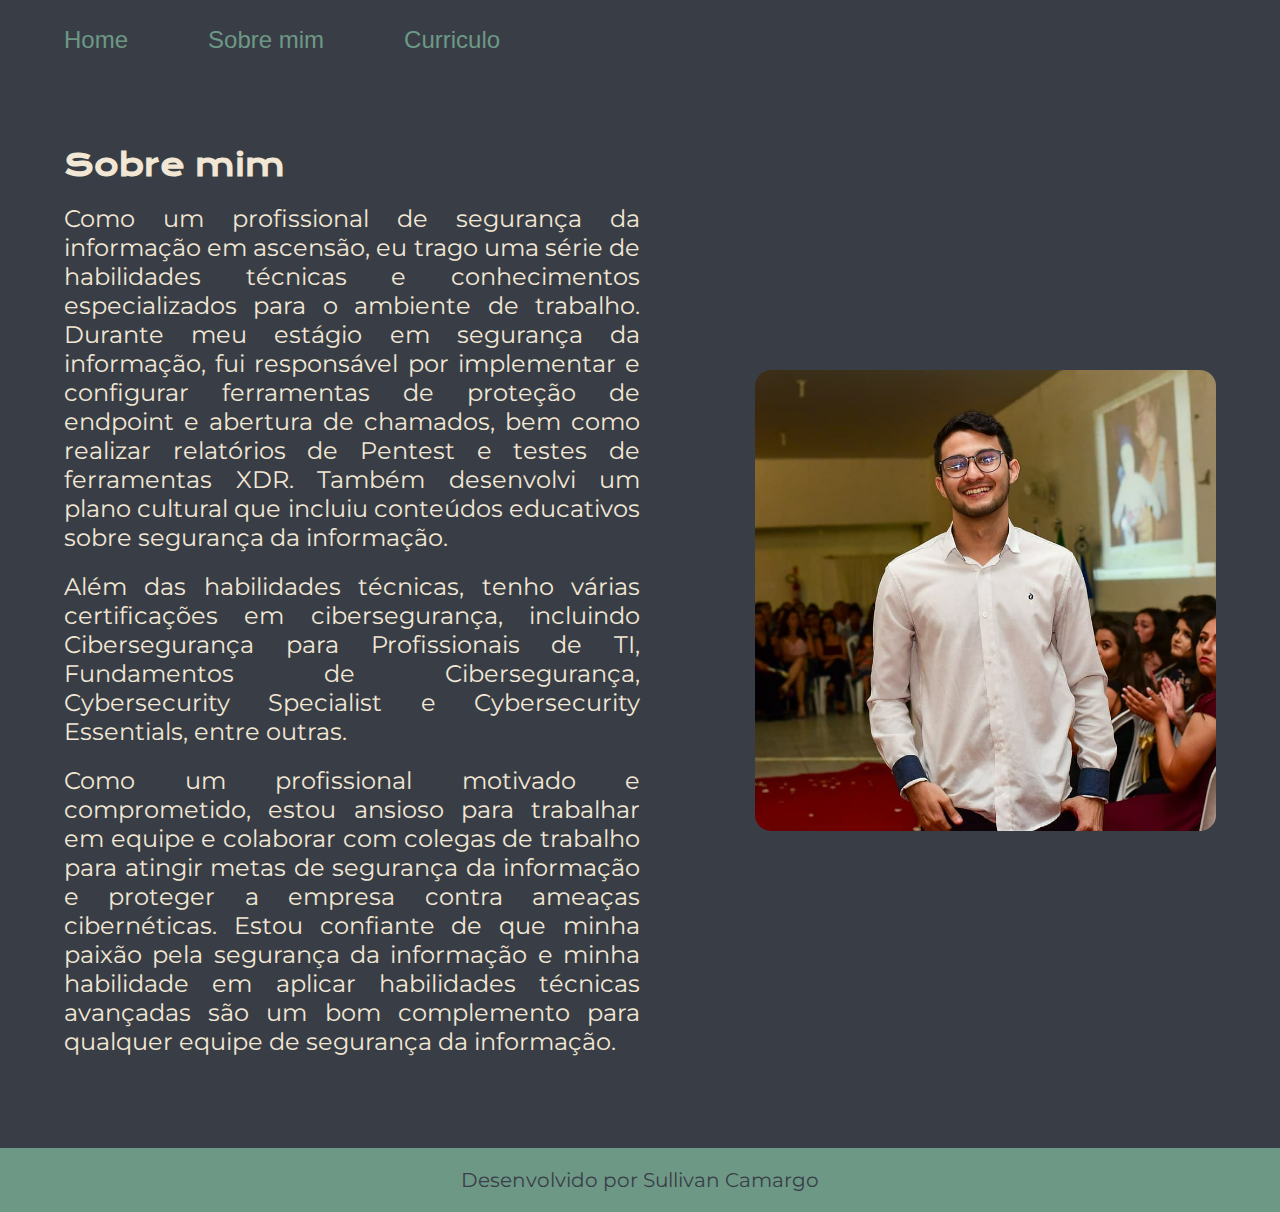
==== about.html @ 286450a8 "atualizando os arquivos" ====
<!DOCTYPE html>
<html lang="pt-br">
<head>
    <meta charset="UTF-8">
    <meta http-equiv="X-UA-Compatible" content="IE=edge">
    <meta name="viewport" content="width=device-width, initial-scale=1.0">
    <title>Sobre mim</title>
    <link rel="stylesheet" href="styles/style.css">
</head>
<body>
    <header class="cabecalho">
        <nav class="cabecalho__menu">
            <a class="cabecalho__menu__links" href="index.html">Home</a>
            <a class="cabecalho__menu__links" href="about.html">Sobre mim</a>
            <a class="cabecalho__menu__links" href="curriculo.html">Curriculo</a>
        </nav>
    </header>
    <main class="apresentacao">
       <section class="apresentacao__conteudo">
            <h1 class="apresentacao__conteudo__titulo">Sobre mim</h1>
            <p class="apresentacao__conteudo__texto">Como um profissional de segurança da informação em ascensão, eu trago uma série de habilidades técnicas e conhecimentos especializados para o ambiente de trabalho. Durante meu estágio em segurança da informação, fui responsável por implementar e configurar ferramentas de proteção de endpoint e abertura de chamados, bem como realizar relatórios de Pentest e testes de ferramentas XDR. Também desenvolvi um plano cultural que incluiu conteúdos educativos sobre segurança da informação.</p>
            <p class="apresentacao__conteudo__texto">Além das habilidades técnicas, tenho várias certificações em cibersegurança, incluindo Cibersegurança para Profissionais de TI, Fundamentos de Cibersegurança, Cybersecurity Specialist e Cybersecurity Essentials, entre outras.</p>
            <p class="apresentacao__conteudo__texto">Como um profissional motivado e comprometido, estou ansioso para trabalhar em equipe e colaborar com colegas de trabalho para atingir metas de segurança da informação e proteger a empresa contra ameaças cibernéticas. Estou confiante de que minha paixão pela segurança da informação e minha habilidade em aplicar habilidades técnicas avançadas são um bom complemento para qualquer equipe de segurança da informação.</p>
       </section>
       <img class="imagem-perfil" src="assests/Perfil.jpg" alt="Foto do sullivancamargo">
    </main>
    <footer class="rodape">
        <p>Desenvolvido por Sullivan Camargo</p>
    </footer>

</body>
</html>
---- styles/style.css ----
@import url('https://fonts.googleapis.com/css2?family=Krona+One&family=Montserrat:wght@400;600&display=swap');

:root {
    --cor-primaria: #393E46;
    --cor-secundaria: #6D9886;
    --cor-terciaria: #F2E7D5;
    --cor-quarta: #F7F7F7;;
}

*{
    margin: 0;
    padding: 0;
}

body {
    box-sizing: border-box;
    background-color: var(--cor-primaria);
    color: var(--cor-terciaria)
}

.destaque-titulo {
    color: var(--cor-secundaria)
}
.cabecalho {
    padding: 2% 0% 0% 5%;
}
.cabecalho__menu {
    display: flex;
    gap: 80px;
}
.cabecalho__menu__links {
    font-family: 'Montserrast', sans-serif;
    font-size: 1.5rem;
    color: var(--cor-secundaria);
    text-decoration: none;
}

.apresentacao {
    padding: 7.2% 5%;
    display:flex;
    align-items: center;
    justify-content: space-between;
    text-align: justify;
    gap: 46px;
}
.imagem-perfil {
    border-radius: 16px;
    width: 40%;
    
}
.apresentacao__conteudo {
    width: 50%;
    display: flex;
    flex-direction: column;
    gap: 20px;
}
.apresentacao__conteudo__titulo {
    font-size: 1.87rem;
    font-family: 'Krona One', sans-serif;
}
.apresentacao__conteudo__texto {
    font-size: 1.5rem;
    font-family: 'Montserrat', sans-serif;
    color: var(--cor-terciaria);
}
.apresentacao__links {
    display: flex;
    gap: 32px;
    align-items: center;
    flex-direction: column;
    justify-content: space-between;

}
.apresentacao__links__botao {
    display:flex;
    justify-content: center;
    gap: 16px;
    border: 2px solid var(--cor-secundaria);
    width: 50%;
    text-align: center;
    border-radius: 8px;
    font-size: 1.5rem;
    font-weight: 600;
    padding: 21.5px 0;
    text-decoration: none;
    color: var(--cor-terciaria);

}
.apresentacao__links__botao:hover {
    background-color: var(--cor-secundaria);
    
}
.rodape {
    color: var(--cor-primaria);
    background-color: var(--cor-secundaria);
    padding: 20px;
    text-align: center;
    font-family: 'Montserrat', sans-serif;
    font-size: 1.25rem;
    font-weight: 400;
}

@media (max-width: 850px) {
    .cabecalho {
        padding: 10%;
    }
    .cabecalho__menu {
        justify-content: center;
    }
    .imagem-perfil {
        width: 50%;
    }
    .conteudo {
        flex-direction: column-reverse;
        padding: 7.2% 5%;
    }
    .curriculo {
        width: auto;
    }
}
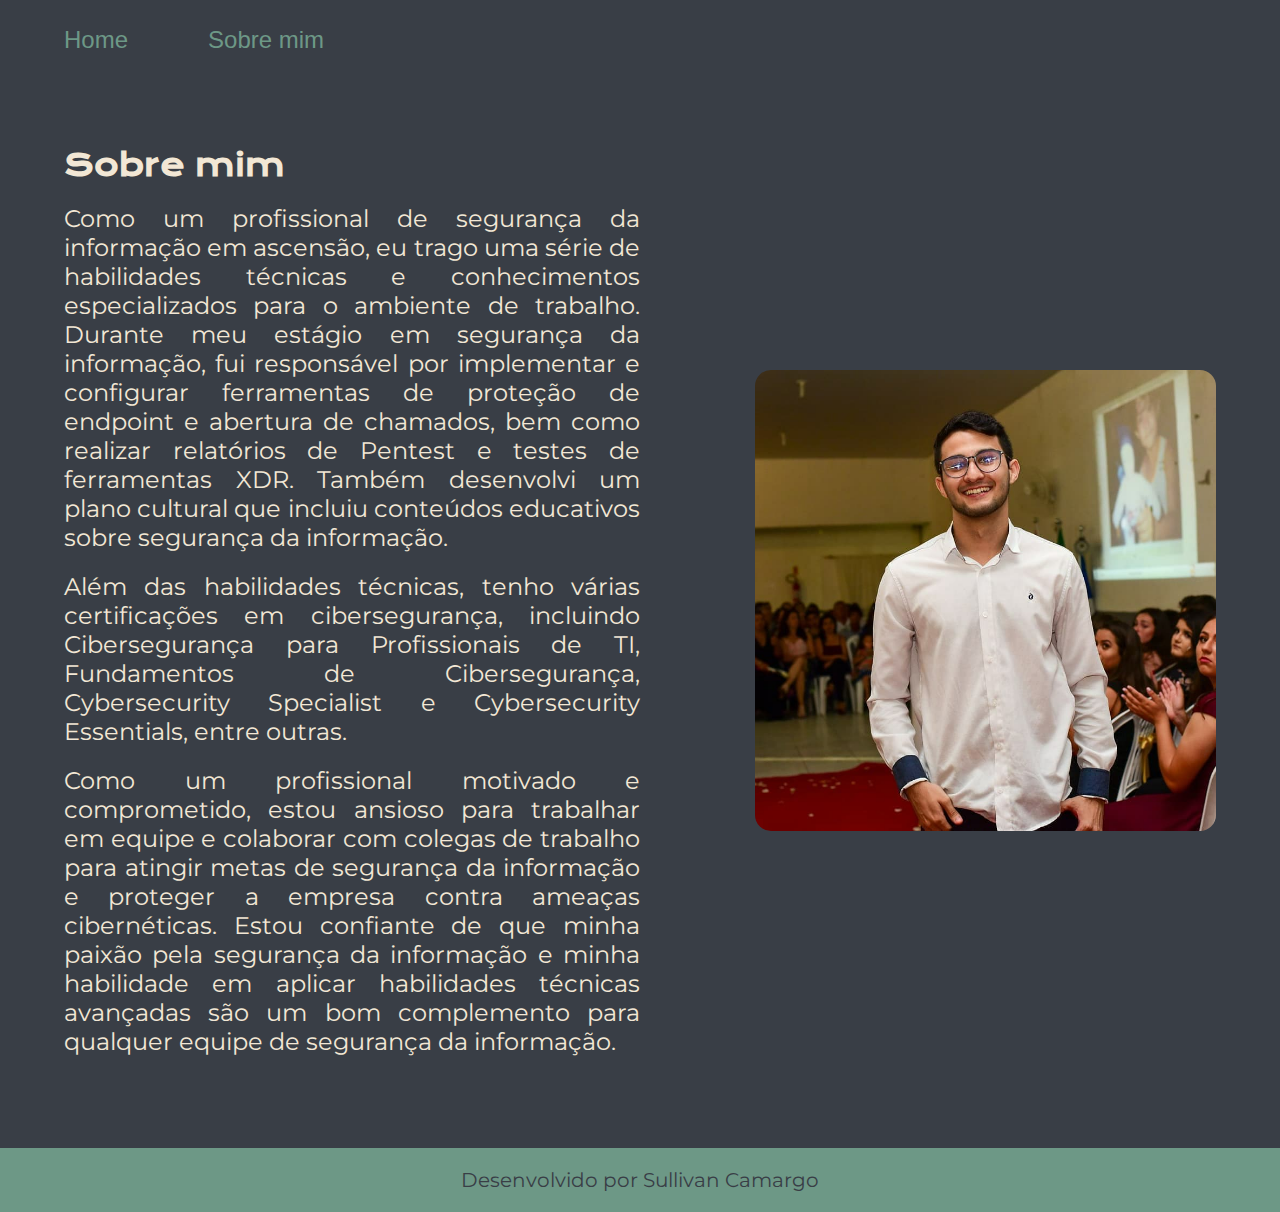
==== commit c3fcedc5: "atualizando o about" ====
--- a/about.html
+++ b/about.html
@@ -12,7 +12,6 @@
         <nav class="cabecalho__menu">
             <a class="cabecalho__menu__links" href="index.html">Home</a>
             <a class="cabecalho__menu__links" href="about.html">Sobre mim</a>
-            <a class="cabecalho__menu__links" href="curriculo.html">Curriculo</a>
         </nav>
     </header>
     <main class="apresentacao">
--- a/styles/style.css
+++ b/styles/style.css
@@ -110,11 +110,11 @@
     .imagem-perfil {
         width: 50%;
     }
-    .conteudo {
+    .apresentacao {
         flex-direction: column-reverse;
         padding: 7.2% 5%;
     }
-    .curriculo {
+    .apresentacao__conteudo {
         width: auto;
     }
 }